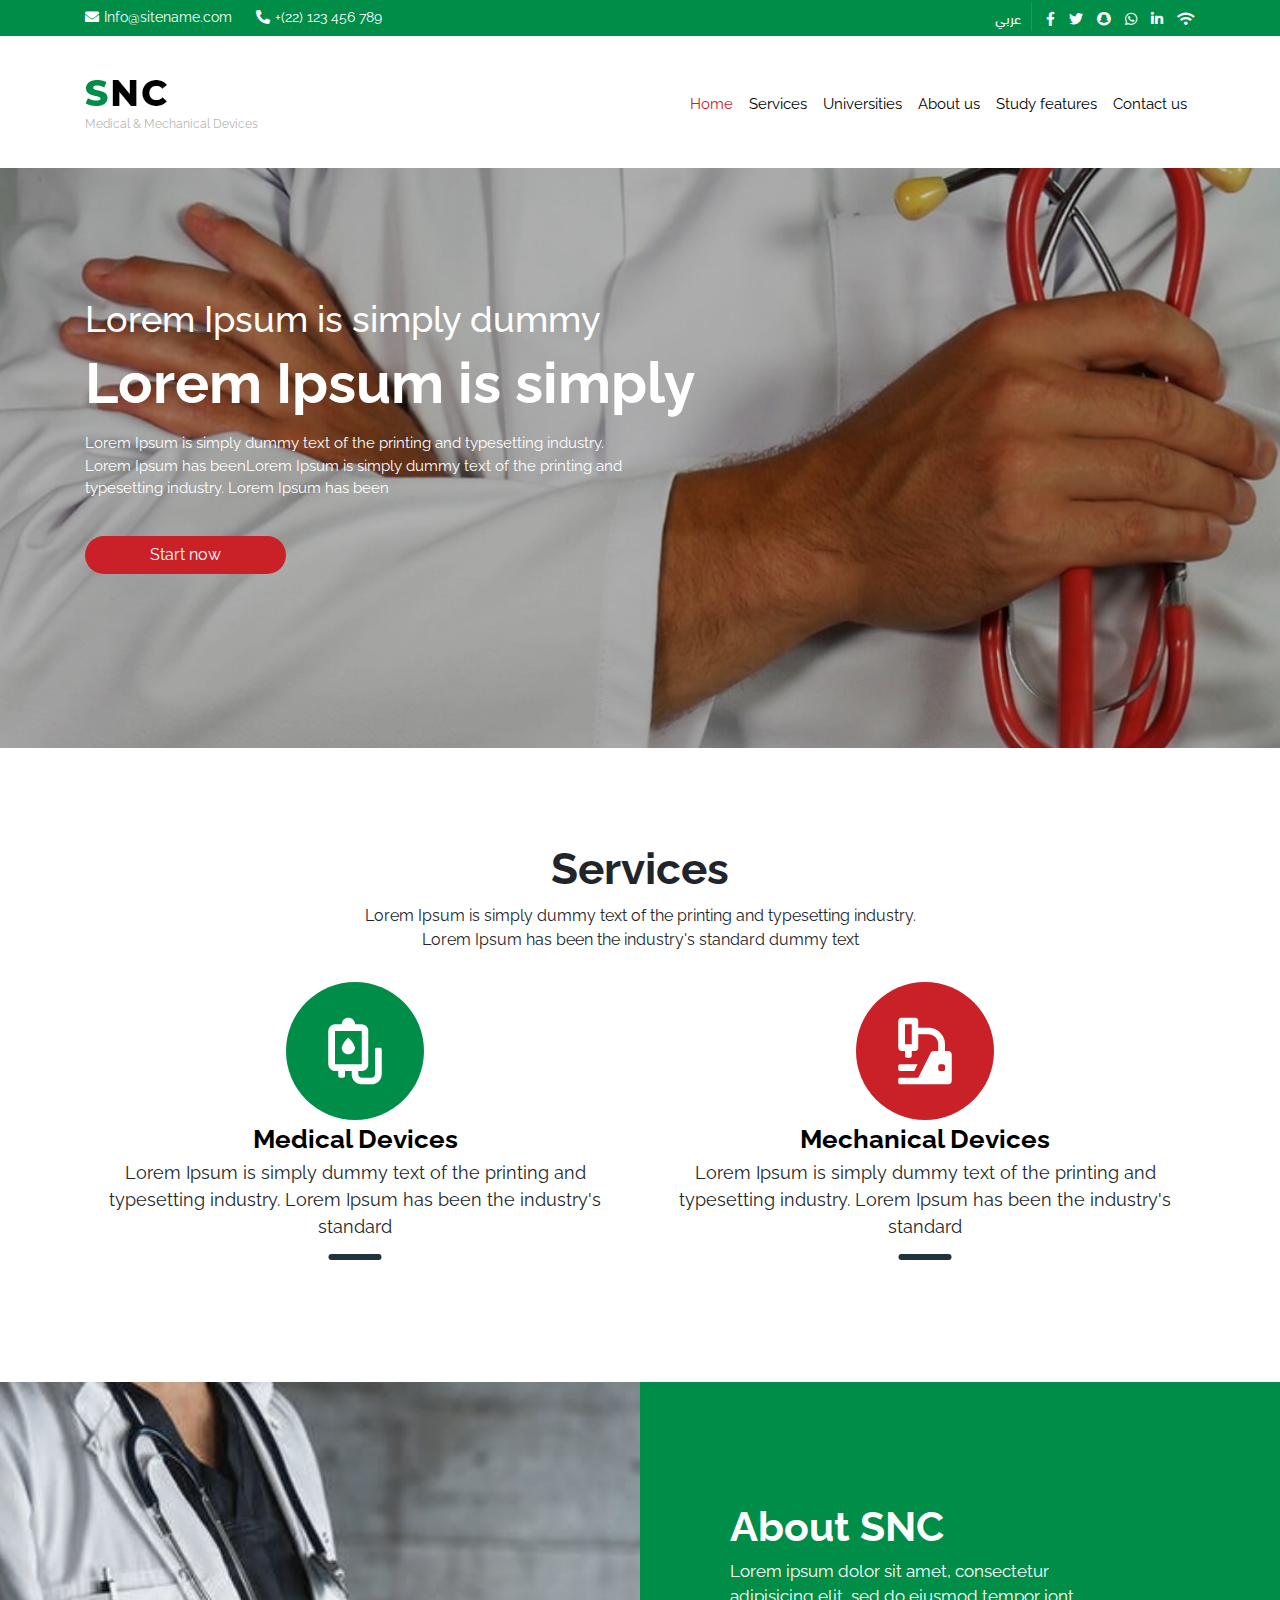
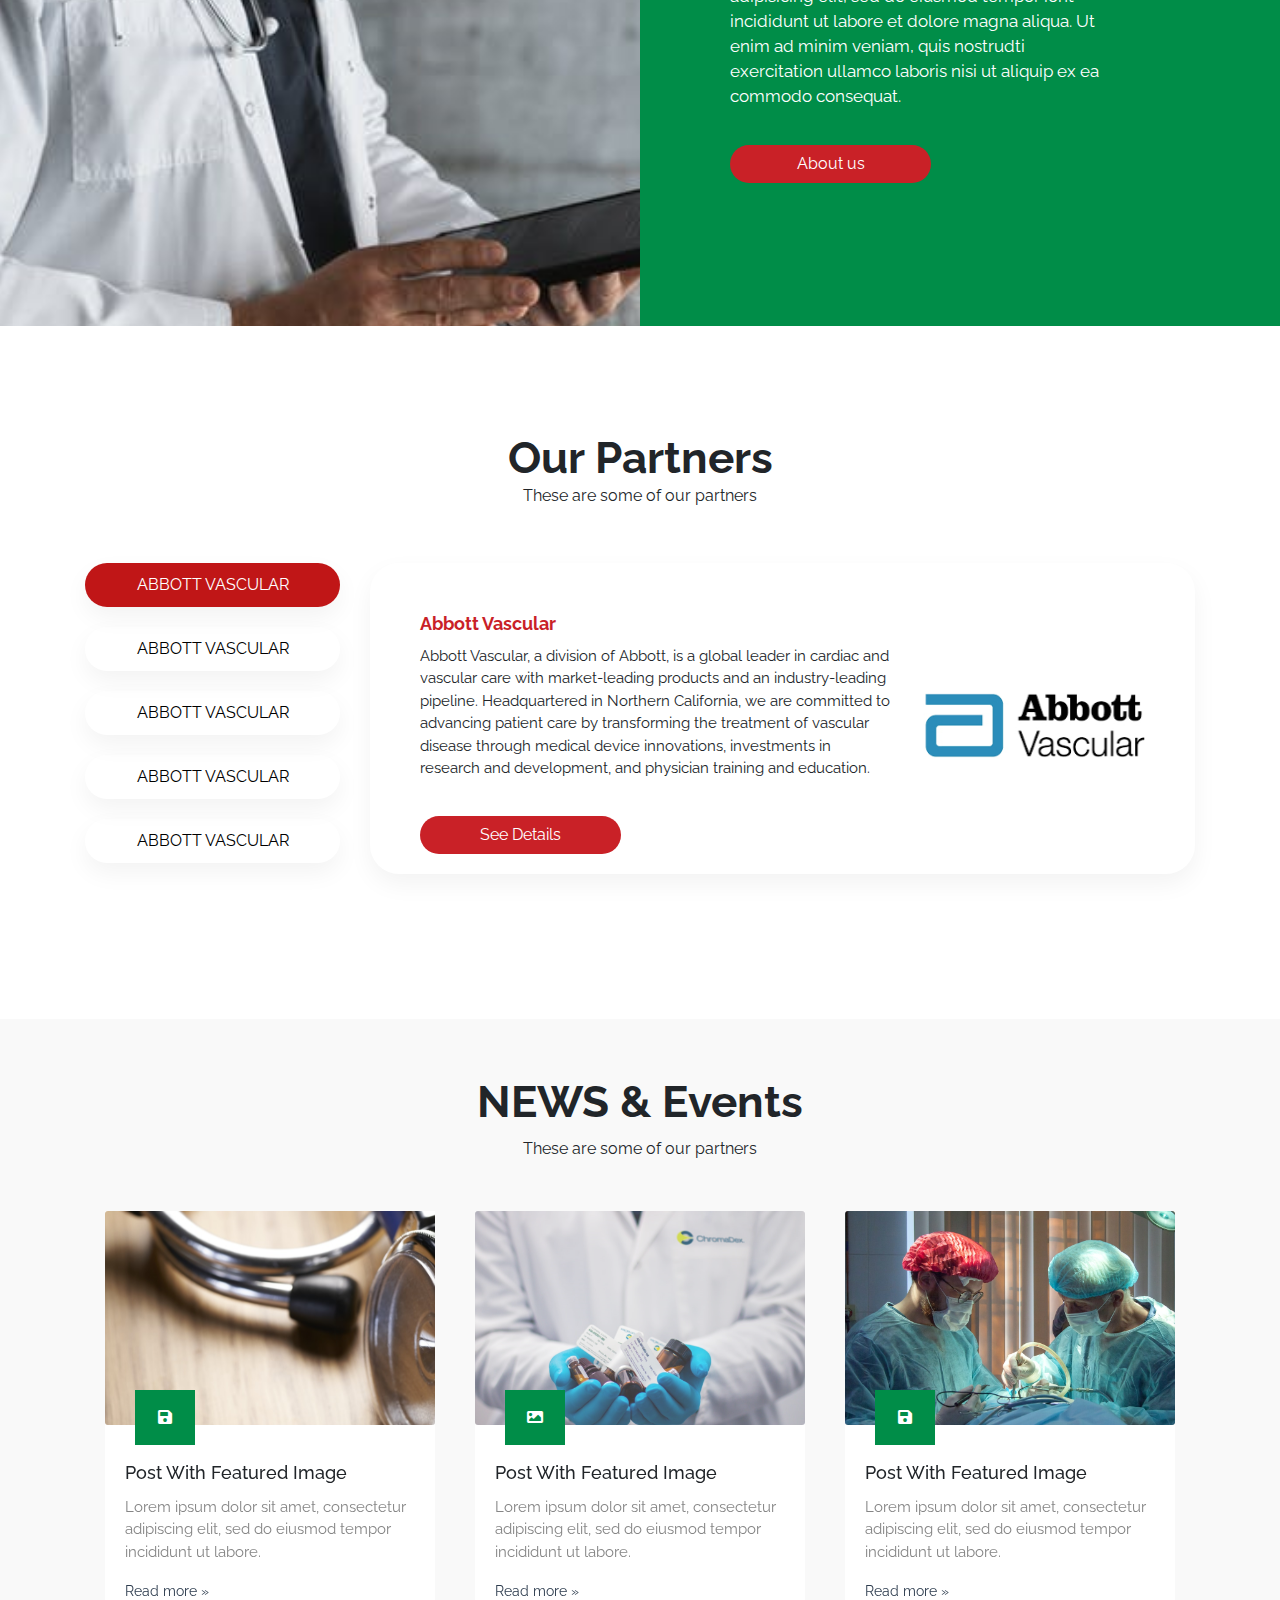
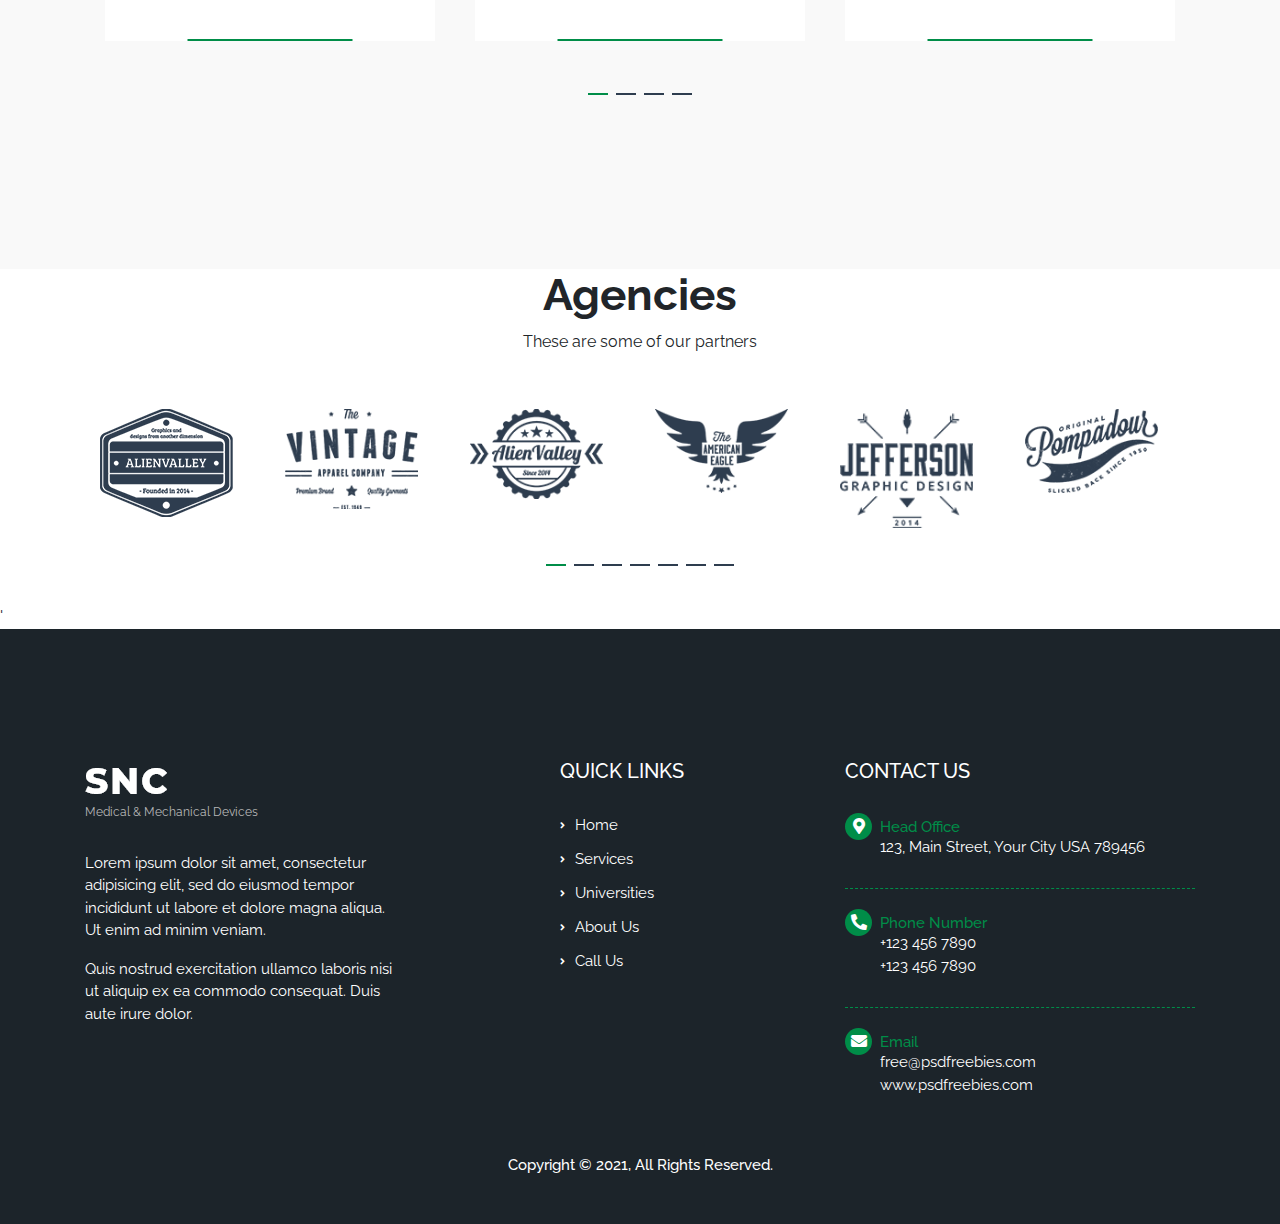
==== index.html @ 023d283c "first" ====
<!DOCTYPE html>
<html lang="en">

<head>
  <meta charset="UTF-8">
  <meta http-equiv="X-UA-Compatible" content="IE=edge">
  <meta name="viewport" content="width=device-width, initial-scale=1.0">
  <link rel="stylesheet" href="./assets/css/bootstrap-en.min.css">
  <link rel="stylesheet" href="./assets/css/all.min.css">
  <link rel="stylesheet" href="./assets/css/slick.css">
  <link rel="stylesheet" href="./assets/css/slick-theme.css">
  <link rel="stylesheet" href="./assets/css/style.css">
  <title>Document</title>
</head>

<body>

  <!-- top header -->
  <div class="top-header">
    <div class="container">
      <div class="row">
        <div class="col-sm-12 col-md-6 col-lg-6">
          <div class="header-contact">
            <span>
              <a href=""><i class="fas fa-envelope"></i><span>Info@sitename.com</span></a>
            </span>
            <span>
              <a href=""><i class="fas fa-phone-alt"></i><span>+(22) 123 456 789</span></a>
            </span>
          </div>
        </div>
        <div class="col-sm-12 col-md-6 col-lg-6">
          <div class="social">
            <span class="lang"><a href="">عربي</a></span>
            <a href=""><i class="fab fa-facebook-f"></i></a>
            <a href=""><i class="fab fa-twitter"></i></a>
            <a href=""><i class="fab fa-snapchat"></i></a>
            <a href=""><i class="fab fa-whatsapp"></i></a>
            <a href=""><i class="fab fa-linkedin-in"></i></a>
            <a href=""><i class="fas fa-wifi"></i></a>
          </div>
        </div>
      </div>
    </div>
  </div>


  <!-- navbar -->
  <nav class="navbar navbar-expand-lg navbar-light">
    <div class="container">
      <a class="navbar-brand" href="#">
        <img src="./assets/images/SNC.png" alt="">
        <p>Medical & Mechanical Devices</p>
      </a>
      <button class="navbar-toggler" type="button" data-toggle="collapse" data-target="#navbarSupportedContent"
        aria-controls="navbarSupportedContent" aria-expanded="false" aria-label="Toggle navigation">
        <span class="navbar-toggler-icon"></span>
      </button>

      <div class="collapse navbar-collapse" id="navbarSupportedContent">
        <ul class="navbar-nav">
          <li class="nav-item active">
            <a class="nav-link" href="#">Home <span class="sr-only">(current)</span></a>
          </li>
          <li class="nav-item">
            <a class="nav-link" href="#">Services</a>
          </li>
          <li class="nav-item">
            <a class="nav-link" href="#">Universities</a>
          </li>
          <li class="nav-item">
            <a class="nav-link" href="#">About us</a>
          </li>
          <li class="nav-item">
            <a class="nav-link" href="#"> Study features</a>
          </li>
          <li class="nav-item">
            <a class="nav-link" href="#">Contact us</a>
          </li>
        </ul>
      </div>
    </div>
  </nav>

  <!-- header -->
  <div class="header" style="background-image: url('./assets/images/header.png');">
    <div class="container">
      <div class="header-content">
        <h6>Lorem Ipsum is simply dummy </h6>
        <h5>Lorem Ipsum is simply</h5>
        <p>Lorem Ipsum is simply dummy text of the printing and typesetting industry. Lorem Ipsum has beenLorem Ipsum is
          simply dummy text of the printing and typesetting industry. Lorem Ipsum has been
        </p>
        <a href="" class="btn">Start now</a>
      </div>
    </div>
  </div>

  <!-- services -->
  <div class="services">
    <div class="container">
      <div class="section-header">
        <h5>Services</h5>
        <p>Lorem Ipsum is simply dummy text of the printing and typesetting industry. Lorem Ipsum has been the
          industry's standard dummy text</p>
      </div>
      <div class="row">
        <div class="col-sm-12 col-md-6 col-lg-6">
          <div class="card-serv">
            <div class="card-img">
              <img src="./assets/images/serv-1.png" alt="">
            </div>
            <a href="" class="card-title">Medical Devices</a>
            <p class="card-text">Lorem Ipsum is simply dummy text of the printing and typesetting industry. Lorem Ipsum
              has been the industry's standard</p>
          </div>
        </div>
        <div class="col-sm-12 col-md-6 col-lg-6">
          <div class="card-serv card-serv-2">
            <div class="card-img">
              <img src="./assets/images/serv-2.png" alt="">
            </div>
            <a href="" class="card-title">Mechanical Devices</a>
            <p class="card-text">Lorem Ipsum is simply dummy text of the printing and typesetting industry. Lorem Ipsum
              has been the industry's standard</p>
          </div>
        </div>
      </div>
    </div>
  </div>


  <div class="we-are">
    <div class="row">
      <div class="col-sm-12 col-md-6 col-lg-6">
        <div class="we-are-img" style="background-image: url('./assets/images/we-are.png');"></div>
      </div>
      <div class="col-sm-12 col-md-6 col-lg-6">
        <div class="we-are-content">
          <div class="content">
            <h5>About SNC</h5>
            <p>Lorem ipsum dolor sit amet, consectetur adipisicing elit, sed do eiusmod tempor iont incididunt ut labore
              et dolore magna aliqua. Ut enim ad minim veniam, quis nostrudti exercitation ullamco laboris nisi ut
              aliquip ex ea commodo consequat.
            </p>
            <a href="" class="btn">About us</a>
          </div>
        </div>
      </div>
    </div>
  </div>


  <div class="our-parnters">
    <div class="container">
      <div class="section-header">
        <h5>Our Partners</h5>
        <p>These are some of our partners</p>
      </div>
      <div class="our-parnters-navs">
        <div class="row">
          <div class="col-sm-12 col-md-3 col-lg-3">
            <div class="nav flex-column nav-pills" id="v-pills-tab" role="tablist" aria-orientation="vertical">
              <a class="nav-link active" id="v-pills-parnter-1-tab" data-toggle="pill" href="#v-pills-parnter-1"
                role="tab" aria-controls="v-pills-parnter-1" aria-selected="true">ABBOTT VASCULAR</a>
              <a class="nav-link" id="v-pills-parnter-2-tab" data-toggle="pill" href="#v-pills-parnter-2" role="tab"
                aria-controls="v-pills-parnter-2" aria-selected="false">ABBOTT VASCULAR</a>
              <a class="nav-link" id="v-pills-parnter-3-tab" data-toggle="pill" href="#v-pills-parnter-3" role="tab"
                aria-controls="v-pills-parnter-3" aria-selected="false">ABBOTT VASCULAR</a>
              <a class="nav-link" id="v-pills-parnter-4-tab" data-toggle="pill" href="#v-pills-parnter-4" role="tab"
                aria-controls="v-pills-parnter-4" aria-selected="false">ABBOTT VASCULAR</a>
              <a class="nav-link" id="v-pills-parnter-5-tab" data-toggle="pill" href="#v-pills-parnter-4" role="tab"
                aria-controls="v-pills-parnter-4" aria-selected="false">ABBOTT VASCULAR</a>
            </div>
          </div>
          <div class="col-sm-12 col-md-9 col-lg-9">
            <div class="tab-content" id="v-pills-tabContent">
              <div class="tab-pane fade show active" id="v-pills-parnter-1" role="tabpanel"
                aria-labelledby="v-pills-parnter-1-tab">
                <div class="parnters-body-info">
                  <div class="row">
                    <div class="col-sm-12 col-md-12 col-lg-8">
                      <h5>Abbott Vascular</h5>
                      <p>
                        Abbott Vascular, a division of Abbott, is a global leader in cardiac and vascular care with
                        market-leading products and an industry-leading pipeline. Headquartered in Northern California,
                        we
                        are committed to advancing patient care by transforming the treatment of vascular disease
                        through
                        medical device innovations, investments in research and development, and physician training and
                        education.
                      </p>
                      <a href="" class="btn">See Details</a>
                    </div>
                    <div class="col-sm-12 col-md-12 col-lg-4">
                      <img class="parnter-img" src="./assets/images/parnter.png" alt="">
                    </div>
                  </div>
                </div>
              </div>
              <div class="tab-pane fade" id="v-pills-parnter-2" role="tabpanel" aria-labelledby="v-pills-parnter-2-tab">
                <div class="parnters-body-info">
                  <div class="row">
                    <div class="col-sm-12 col-md-12 col-lg-8">
                      <h5>Abbott Vascular</h5>
                      <p>
                        Abbott Vascular, a division of Abbott, is a global leader in cardiac and vascular care with
                        market-leading products and an industry-leading pipeline. Headquartered in Northern California,
                        we
                        are committed to advancing patient care by transforming the treatment of vascular disease
                        through
                        medical device innovations, investments in research and development, and physician training and
                        education.
                      </p>
                      <a href="" class="btn">See Details</a>
                    </div>
                    <div class="col-sm-12 col-md-12 col-lg-4">
                      <img class="parnter-img" src="./assets/images/parnter.png" alt="">
                    </div>
                  </div>
                </div>
              </div>
              <div class="tab-pane fade" id="v-pills-parnter-3" role="tabpanel" aria-labelledby="v-pills-parnter-3-tab">
                <div class="parnters-body-info">
                  <div class="row">
                    <div class="col-sm-12 col-md-12 col-lg-8">
                      <h5>Abbott Vascular</h5>
                      <p>
                        Abbott Vascular, a division of Abbott, is a global leader in cardiac and vascular care with
                        market-leading products and an industry-leading pipeline. Headquartered in Northern California,
                        we
                        are committed to advancing patient care by transforming the treatment of vascular disease
                        through
                        medical device innovations, investments in research and development, and physician training and
                        education.
                      </p>
                      <a href="" class="btn">See Details</a>
                    </div>
                    <div class="col-sm-12 col-md-12 col-lg-4">
                      <img class="parnter-img" src="./assets/images/parnter.png" alt="">
                    </div>
                  </div>
                </div>
              </div>
              <div class="tab-pane fade" id="v-pills-parnter-4" role="tabpanel" aria-labelledby="v-pills-parnter-4-tab">
                parnter-4
              </div>
              <div class="tab-pane fade" id="v-pills-parnter-5" role="tabpanel" aria-labelledby="v-pills-parnter-4-tab">
                parnter-5
              </div>
            </div>
          </div>
        </div>
      </div>
    </div>
  </div>

  <div class="news-events">
    <div class="container">
      <div class="section-header">
        <h5>NEWS & Events</h5>
        <p>These are some of our partners</p>
      </div>
      <div class="news-slider">
        <div class="slider-item">
          <div class="card">
            <div class="card-img" style="background-image: url('./assets/images/news.png');">
              <div class="option">
                <a href=""><i class="fas fa-search"></i></a>
                <a href=""><i class="fas fa-link"></i></a>
              </div>
              <div class="type">
                <i class="fas fa-save"></i>
              </div>
            </div>
            <div class="card-body">
              <h5 class="card-title">Post With Featured Image</h5>
              <p class="card-text">Lorem ipsum dolor sit amet, consectetur adipiscing elit, sed do eiusmod tempor
                incididunt ut labore.</p>
              <a href="" class="card-link">Read more »</a>
            </div>
          </div>
        </div>
        <div class="slider-item">
          <div class="card">
            <div class="card-img" style="background-image: url('./assets/images/news-2.png');">
              <div class="option">
                <a href=""><i class="fas fa-search"></i></a>
                <a href=""><i class="fas fa-link"></i></a>
              </div>
              <div class="type">
                <i class="fas fa-image"></i>
              </div>
            </div>
            <div class="card-body">
              <h5 class="card-title">Post With Featured Image</h5>
              <p class="card-text">Lorem ipsum dolor sit amet, consectetur adipiscing elit, sed do eiusmod tempor
                incididunt ut labore.</p>
              <a href="" class="card-link">Read more »</a>
            </div>
          </div>
        </div>
        <div class="slider-item">
          <div class="card">
            <div class="card-img" style="background-image: url('./assets/images/news-3.png');">
              <div class="option">
                <a href=""><i class="fas fa-search"></i></a>
                <a href=""><i class="fas fa-link"></i></a>
              </div>
              <div class="type">
                <i class="fas fa-save"></i>
              </div>
            </div>
            <div class="card-body">
              <h5 class="card-title">Post With Featured Image</h5>
              <p class="card-text">Lorem ipsum dolor sit amet, consectetur adipiscing elit, sed do eiusmod tempor
                incididunt ut labore.</p>
              <a href="" class="card-link">Read more »</a>
            </div>
          </div>
        </div>
        <div class="slider-item">
          <div class="card">
            <div class="card-img" style="background-image: url('./assets/images/news.png');">
              <div class="option">
                <a href=""><i class="fas fa-search"></i></a>
                <a href=""><i class="fas fa-link"></i></a>
              </div>
              <div class="type">
                <i class="fas fa-save"></i>
              </div>
            </div>
            <div class="card-body">
              <h5 class="card-title">Post With Featured Image</h5>
              <p class="card-text">Lorem ipsum dolor sit amet, consectetur adipiscing elit, sed do eiusmod tempor
                incididunt ut labore.</p>
              <a href="" class="card-link">Read more »</a>
            </div>
          </div>
        </div>
      </div>
    </div>
  </div>

  <div class="companies">
    <div class="container">
      <div class="section-header">
        <h5>Agencies</h5>
        <p>These are some of our partners</p>
      </div>
      <div class="companies-slider">
        <div class="slider-item">
          <div class="card">
            <img src="./assets/images/c-1.png" alt="">
          </div>
        </div>
        <div class="slider-item">
          <div class="card">
            <img src="./assets/images/c-2.png" alt="">
          </div>
        </div>
        <div class="slider-item">
          <div class="card">
            <img src="./assets/images/c-3.png" alt="">
          </div>
        </div>
        <div class="slider-item">
          <div class="card">
            <img src="./assets/images/c-4.png" alt="">
          </div>
        </div>
        <div class="slider-item">
          <div class="card">
            <img src="./assets/images/c-5.png" alt="">
          </div>
        </div>
        <div class="slider-item">
          <div class="card">
            <img src="./assets/images/c-6.png" alt="">
          </div>
        </div>
        <div class="slider-item">
          <div class="card">
            <img src="./assets/images/c-1.png" alt="">
          </div>
        </div>
      </div>
    </div>
  </div>'


  <footer>
    <div class="container">
      <div class="row">
        <div class="col-sm-12 col-md-6 col-lg-5">
          <div class="footer-logo">
            <img src="./assets/images/footer-logo.png" alt="">
            <p class="slag">Medical & Mechanical Devices</p>
            <p>Lorem ipsum dolor sit amet, consectetur adipisicing elit, sed do eiusmod tempor incididunt ut labore et
              dolore magna aliqua. Ut enim ad minim veniam.
            </p>
            <p>
              Quis nostrud exercitation ullamco laboris nisi ut aliquip ex ea commodo consequat. Duis aute irure dolor.
            </p>
          </div>
        </div>
        <div class="col-sm-12 col-md-6 col-lg-3">
          <div class="links">
            <h5>QUICK LINKS</h5>
            <ul class="list-unstyled">
              <li><a href="">home</a></li>
              <li><a href="">services</a></li>
              <li><a href="">Universities</a></li>
              <li><a href="">About us</a></li>
              <li><a href="">call us</a></li>
            </ul>
          </div>
        </div>
        <div class="col-sm-12 col-md-6 col-lg-4">
          <div class="footer-contact">
            <h5>CONTACT US</h5>
            <div class="card">
              <div class="card-icon">
                <i class="fas fa-map-marker-alt"></i>
              </div>
              <div class="card-body">
                <h5 class="card-title">Head Office</h5>
                <p class="card-text">123, Main Street, Your City
                  USA 789456
                </p>
              </div>
            </div>
            <div class="card card-phone">
              <div class="card-icon">
                <i class="fas fa-phone-alt"></i>
              </div>
              <div class="card-body">
                <h5 class="card-title">Phone Number</h5>
                <p class="card-text">+123 456 7890</p>
                <p class="card-text">+123 456 7890</p>
              </div>
            </div>
            <div class="card">
              <div class="card-icon">
                <i class="fas fa-envelope"></i>
              </div>
              <div class="card-body">
                <h5 class="card-title">Email</h5>
                <p class="card-text">free@psdfreebies.com </p>
                <p class="card-text">www.psdfreebies.com </p>
              </div>
            </div>
          </div>
        </div>
      </div>
      <div class="copy">
        <h5>Copyright © 2021, All Rights Reserved.
        </h5>
      </div>
    </div>
  </footer>

  <script src="./assets/js/jquery-3.3.1.min.js"></script>
  <script src="./assets/js/popper.min.js"></script>
  <script src="./assets/js/bootstrap.min.js"></script>
  <script src="./assets/js/slick.min.js"></script>
  <script src="./assets/js/main.js"></script>
</body>

</html>
---- assets/css/style.css ----
@charset "UTF-8";
@import url("https://fonts.googleapis.com/css2?family=Cairo&display=swap");
@import url("https://fonts.googleapis.com/css2?family=Raleway:wght@400;800&display=swap");
input:focus,
select:focus,
textarea:focus {
  outline: 0 !important;
}

@font-face {
  font-family: Neo_Sans;
  src: url("../fonts/Neo Sans Arabic Regular.ttf");
}
@font-face {
  font-family: Arabicfont;
  src: url("../fonts/DINNextLTArabic-Regular.ttf");
}
body {
  font-family: "Raleway", sans-serif;
}

.clear {
  clear: both;
}

img {
  max-width: 100%;
  width: 100%;
}

.slider-item:focus {
  outline: 0 !important;
}

.btn:focus {
  outline: 0;
  box-shadow: none !important;
}

.pagination-parent {
  position: relative;
  margin-top: 50px;
}

.pagination {
  overflow: auto;
  margin-top: 90px;
  margin-bottom: 90px;
}
.pagination .page-item .page-link {
  border: 0;
  background-color: transparent;
  color: #000;
  font-size: 14px;
  margin: 5px;
  border: 1px solid #c4c1c1;
}
.pagination .page-item .active {
  background-color: #008d48;
  color: #fff;
}

.top-header {
  background-color: #008d48;
  padding: 5px;
}
.top-header .lang {
  text-align: left;
  text-decoration: underline;
}
.top-header .lang a {
  color: #fff;
  outline: 0 !important;
}
.top-header .header-contact span {
  color: #fff;
  margin-right: 10px;
}
.top-header .header-contact span a {
  color: #fff;
  text-decoration: none;
  font-size: 14px;
}
.top-header .header-contact span a i {
  margin-right: 5px;
}
.top-header .social {
  text-align: right;
}
.top-header .social .lang {
  font-family: Arabicfont;
  height: 5px !important;
  padding-right: 10px;
  border-right: 1px solid #209b5f;
}
.top-header .social .lang a {
  font-size: 14px;
}
.top-header .social a {
  display: inline-block;
  margin-left: 10px;
}
.top-header .social a i {
  color: #fff;
  font-size: 14px;
}

.navbar {
  background-color: #fff;
  padding-top: 25px;
  padding-bottom: 30px;
}
.navbar .navbar-brand {
  color: #fff;
  font-size: 32px;
  font-weight: 800;
}
.navbar .navbar-brand:hover {
  color: #fff;
}
.navbar .navbar-brand:focus {
  color: #fff;
}
.navbar .navbar-brand img {
  width: auto;
  max-height: 44px;
}
.navbar .navbar-brand p {
  color: #b7b7b7;
  font-size: 12px;
  font-weight: normal;
  margin: 0;
}
.navbar .navbar-nav {
  margin-left: auto;
  margin-top: 10px;
}
.navbar .navbar-nav .nav-item .nav-link {
  color: #000;
  transition: all 0.5s ease;
  font-size: 15px;
}
.navbar .navbar-nav .nav-item .nav-link:hover {
  color: #c92127;
}
.navbar .navbar-nav .active .nav-link {
  color: #c92127;
}

.header {
  height: 580px;
  position: relative;
}
.header::before {
  position: absolute;
  content: "";
  width: 100%;
  height: 100%;
  left: 0;
  right: 0;
  top: 0;
  bottom: 0;
  background-color: rgba(0, 0, 0, 0.2);
  z-index: 2;
}
.header .header-content {
  padding-top: 130px;
  position: relative;
  z-index: 4;
}
.header .header-content h6,
.header .header-content h5,
.header .header-content p,
.header .header-content a {
  color: #fff;
}
.header .header-content h6 {
  font-size: 36px;
}
.header .header-content h5 {
  font-size: 57px;
  font-weight: 700;
}
.header .header-content p {
  width: 50%;
  margin-top: 15px;
  font-size: 15px;
}
.header .header-content .btn {
  background-color: #c92127;
  width: 201px;
  border-radius: 26px;
  margin-top: 20px;
}
.header .header-content .btn:hover {
  background-color: #fff;
  color: #008d48;
}

.section-header {
  text-align: center;
}
.section-header h5 {
  font-size: 44px;
  font-weight: bold;
}
.section-header p {
  margin-top: 15px;
  font-size: 16px;
  width: 50%;
  margin: auto;
}

.services {
  margin-top: 95px;
}
.services .section-header {
  margin-bottom: 30px;
}
.services .card-serv {
  text-align: center;
  border: 0;
  margin-bottom: 20px;
  height: 300px;
}
.services .card-serv .card-img {
  width: 138px;
  height: 138px;
  line-height: 138px;
  text-align: center;
  background-color: #008d48;
  margin: auto;
  border-radius: 50%;
  transition: all 0.5s ease;
}
.services .card-serv .card-img img {
  width: auto;
  height: auto;
}
.services .card-serv .card-title {
  margin-top: 10px;
  margin-bottom: 10px;
  font-size: 26px;
  font-weight: bold;
  color: #000;
  text-decoration: none;
}
.services .card-serv .card-text {
  font-size: 18px;
  position: relative;
  padding-bottom: 20px;
}
.services .card-serv .card-text::after {
  content: "";
  position: absolute;
  width: 53px;
  height: 6px;
  background-color: #20323e;
  bottom: 0;
  left: 50%;
  transform: translate(-50%, 0);
  border-radius: 23px;
  transition: all 0.5s ease;
}
.services .card-serv:hover .card-img {
  background-color: #20323e;
}
.services .card-serv:hover .card-text::after {
  background-color: #007b76;
}
.services .card-serv-2 .card-img {
  background-color: #c92127;
}

.we-are {
  margin-top: 80px;
}
.we-are .row {
  margin: 0;
}
.we-are .row .col-lg-6 {
  padding: 0;
}
.we-are .we-are-img {
  height: 544px;
}
.we-are .we-are-content {
  background-color: #008d48;
  height: 544px;
  padding-top: 120px;
  padding-left: 90px;
}
.we-are .we-are-content .content {
  width: 70%;
}
.we-are .we-are-content h5 {
  color: #fff;
  font-weight: bold;
  font-size: 41px;
}
.we-are .we-are-content p {
  font-size: 17px;
  color: #fff;
  line-height: 25px;
}
.we-are .we-are-content .btn {
  background-color: #c92127;
  width: 201px;
  border-radius: 26px;
  margin-top: 20px;
  color: #fff;
}
.we-are .we-are-content .btn:hover {
  background-color: #fff;
  color: #20323e;
}

.our-parnters {
  margin-top: 106px;
}
.our-parnters .section-header {
  text-align: center;
  margin-bottom: 55px;
}
.our-parnters .section-header h5 {
  margin: 0;
}
.our-parnters .our-parnters-navs .nav .nav-link {
  border-radius: 26px;
  text-align: center;
  box-shadow: 0 10px 25px rgba(0, 0, 0, 0.05);
  padding: 10px;
  margin-bottom: 20px;
  font-size: 16px;
  color: #000;
}
.our-parnters .our-parnters-navs .nav .active {
  background-color: #c01617;
  color: #fff;
}
.our-parnters .parnters-body-info {
  border-radius: 29px;
  box-shadow: 0 10px 25px rgba(0, 0, 0, 0.05);
  padding: 50px;
  padding-bottom: 20px;
}
.our-parnters .parnters-body-info h5 {
  font-size: 18px;
  color: #c92127;
  font-weight: bold;
}
.our-parnters .parnters-body-info p {
  font-size: 15px;
  margin-top: 10px;
}
.our-parnters .parnters-body-info .btn {
  background-color: #c92127;
  width: 201px;
  border-radius: 26px;
  margin-top: 20px;
  color: #fff;
}
.our-parnters .parnters-body-info .btn:hover {
  background-color: #008d48;
  color: #fff;
}
.our-parnters .parnters-body-info .parnter-img {
  width: 225px;
  height: 225px;
}

.news-events {
  background-color: #f9f9f9;
  margin-top: 136px;
  padding-top: 57px;
  padding-bottom: 135px;
}
.news-events .section-header {
  margin-bottom: 30px;
}
.news-events .news-slider .slider-item {
  margin: 20px;
}
.news-events .news-slider .slick-dots {
  display: flex;
  justify-content: center;
  margin: 0;
  padding: 1rem 0;
  list-style-type: none;
}
.news-events .news-slider .slick-dots li {
  margin: 0 0.25rem;
}
.news-events .news-slider .slick-dots button {
  display: block;
  width: 20px;
  height: 2px;
  padding: 0;
  border: none;
  background-color: #2e3d4f;
  text-indent: -9999px;
}
.news-events .news-slider .slick-dots li.slick-active button {
  background-color: #008d48;
}

.news-events .card {
  height: 430px;
  border-radius: 0;
  border: 0;
  overflow: hidden;
  margin-bottom: 43px;
}
.news-events .card .card-img {
  height: 214px;
  position: relative;
}
.news-events .card .card-img .option {
  position: absolute;
  top: -30px;
  left: 50%;
  transform: translate(-50%, -50%);
  transition: all 0.5s ease;
}
.news-events .card .card-img .option a {
  display: inline-block;
  width: 50px;
  height: 50px;
  line-height: 50px;
  text-align: center;
  border-radius: 50%;
  background-color: #008d48;
}
.news-events .card .card-img .option a i {
  color: #fff;
}
.news-events .card .card-img .option a:hover {
  background-color: #fff !important;
}
.news-events .card .card-img .option a:hover i {
  color: #008d48;
}
.news-events .card .card-img .option a:first-child {
  background-color: #c01617;
}
.news-events .card .card-img .type {
  text-align: center;
  width: 60px;
  height: 55px;
  line-height: 55px;
  position: absolute;
  background-color: #008d48;
  bottom: -20px;
  left: 30px;
  transition: all 0.5s ease;
}
.news-events .card .card-img .type i {
  color: #fff;
}
.news-events .card .card-body {
  padding-top: 37px;
}
.news-events .card .card-body .card-title {
  font-size: 18px;
}
.news-events .card .card-body .card-text {
  font-size: 15px;
  color: #868686;
  overflow: hidden;
  display: -webkit-box;
  text-overflow: ellipsis;
  -webkit-line-clamp: 3;
  -webkit-box-orient: vertical;
}
.news-events .card .card-body .card-link {
  color: #2e3d4f;
  font-size: 14px;
  transition: all 0.5s ease;
}
.news-events .card::after {
  width: 50%;
  content: "";
  position: absolute;
  left: 50%;
  transform: translate(-50%, 0);
  background-color: #008d48;
  height: 2px;
  bottom: 0;
  transition: all 0.5s ease;
}
.news-events .card:hover .option {
  top: 50%;
}
.news-events .card:hover::after {
  width: 100%;
}
.news-events .card:hover .card-img .type {
  background-color: #c01617;
}
.news-events .card:hover .card-title {
  color: #008d48;
}
.news-events .card:hover .card-link {
  color: #008d48;
}

.companies .companies-slider {
  margin-top: 40px;
}
.companies .companies-slider .slider-item {
  margin: 15px;
}
.companies .companies-slider .card {
  margin-bottom: 43px;
  width: 133px;
  height: 108px;
  border: 0;
}
.companies .companies-slider .card img {
  width: auto;
  height: auto;
}
.companies .companies-slider .slick-dots {
  display: flex;
  justify-content: center;
  margin: 0;
  padding: 1rem 0;
  list-style-type: none;
}
.companies .companies-slider .slick-dots li {
  margin: 0 0.25rem;
}
.companies .companies-slider .slick-dots button {
  display: block;
  width: 20px;
  height: 2px;
  padding: 0;
  border: none;
  background-color: #2e3d4f;
  text-indent: -9999px;
}
.companies .companies-slider .slick-dots li.slick-active button {
  background-color: #008d48;
}

.service-page {
  margin-bottom: 90px;
}

.news-event-page .news-events {
  background-color: #fff !important;
  padding-top: 10px;
}

.services-details {
  margin-top: 83px;
}
.services-details h5 {
  font-size: 24px;
}
.services-details .authur {
  font-size: 14px;
  color: #435179;
  margin-bottom: 30px;
}
.services-details p {
  font-size: 14px;
  line-height: 28px;
  color: #494949;
}

.news-event-details {
  margin-top: 83px;
}
.news-event-details h5 {
  font-size: 24px;
}
.news-event-details .authur {
  font-size: 14px;
  color: #435179;
  margin-bottom: 30px;
}
.news-event-details p {
  font-size: 14px;
  line-height: 28px;
  color: #494949;
}
.news-event-details .un-img {
  margin-bottom: 30px;
}
.news-event-details .un-img img {
  max-height: 450px;
}

.share {
  margin-top: 75px;
  margin-bottom: 90px;
}
.share .share-header {
  font-size: 13px;
}
.share a {
  width: 58px;
  height: 22px;
  border: 1px solid #e5e5e5;
  border-radius: 2px;
  display: inline-block;
  text-align: center;
  margin-left: 5px;
  line-height: 22px;
  text-decoration: none;
  margin-bottom: 10px;
}
.share i {
  font-size: 12px;
}
.share .fa-facebook-f {
  color: #408de4;
}
.share .fa-twitter {
  color: #63bbdf;
}
.share .fa-pinterest-p {
  color: #c01617;
}
.share span {
  font-size: 10px;
}

footer {
  background-color: #1c242a;
  padding-top: 130px;
  padding-bottom: 50px;
}
footer .footer-logo img {
  width: auto;
  max-height: 44px;
}
footer .footer-logo .slag {
  color: #b7b7b7;
  font-size: 12px;
  font-weight: normal;
  margin: 0;
  margin-bottom: 31px;
}
footer .footer-logo h5,
footer .footer-logo p {
  color: #fff;
}
footer .footer-logo p {
  width: 70%;
}
footer .footer-logo h5 {
  font-size: 32px;
  font-weight: 800;
}
footer .footer-logo p {
  font-size: 15px;
}
footer .links h5 {
  color: #fff;
  margin-bottom: 30px;
}
footer .links li {
  margin-bottom: 10px;
  position: relative;
  padding-left: 15px;
}
footer .links li::before {
  content: "";
  color: #fff;
  position: absolute;
  left: 0;
  top: 5px;
}
footer .links li a {
  color: #fff;
  font-size: 15px;
  text-transform: capitalize;
}
footer .footer-contact h5 {
  color: #fff;
  margin-bottom: 30px;
}
footer .footer-contact .card {
  position: relative;
  background-color: transparent;
  border-radius: 0;
  border: 0;
  border-bottom: 1px dashed #008d48;
  padding-bottom: 30px;
  margin-top: 20px;
}
footer .footer-contact .card .card-icon {
  position: absolute;
  left: 0;
  top: 0;
  width: 27px;
  height: 27px;
  border-radius: 50%;
  text-align: center;
  line-height: 27px;
  background-color: #008d48;
}
footer .footer-contact .card .card-icon i {
  color: #fff;
}
footer .footer-contact .card .card-body {
  padding: 0;
  padding-left: 35px;
  padding-top: 5px;
}
footer .footer-contact .card .card-body .card-title {
  color: #008d48;
  font-size: 15px;
  margin: 0;
}
footer .footer-contact .card .card-body .card-text {
  color: #fff;
  font-size: 15px;
  margin: 0;
}
footer .footer-contact .card:last-child {
  border-bottom: 0;
}
footer .copy {
  text-align: center;
  margin-top: 30px;
}
footer .copy h5 {
  margin: 0;
  color: #fff;
  font-size: 15px;
}

.path {
  height: 245px;
  text-align: center;
  padding-top: 90px;
  position: relative;
}
.path::before {
  position: absolute;
  content: "";
  width: 100%;
  height: 100%;
  left: 0;
  right: 0;
  top: 0;
  bottom: 0;
  background-color: rgba(0, 0, 0, 0.2);
  z-index: 2;
}
.path h5 {
  color: #fff;
  font-size: 24px;
  position: relative;
  z-index: 4;
}
.path .links {
  position: relative;
  z-index: 4;
}
.path .links a {
  color: #fff;
  font-size: 14px;
}
.path .links a::after {
  content: "/";
  margin-left: 3px;
}
.path .links a:last-child::after {
  content: "" !important;
}

@media (max-width: 800px) {
  .we-are .we-are-content {
    padding-left: 30px;
  }
  .we-are .we-are-content .content {
    width: 100% !important;
  }

  footer .footer-contact {
    margin-top: 40px;
  }

  .navbar-light .navbar-toggler {
    background-color: #fff;
  }
  .navbar-light .navbar-toggler:focus {
    outline: 0 !important;
  }

  .navbar .navbar-nav {
    text-align: center;
    margin-top: 20px;
  }
  .navbar .navbar-nav .active {
    background-color: #008d48;
    border-radius: 5px;
  }
  .navbar .navbar-nav .active .nav-link {
    color: #fff;
  }
}
@media (max-width: 524px) {
  .top-header .header-contact {
    text-align: center;
  }

  .header {
    height: auto;
    padding-bottom: 50px;
  }
  .header .header-content p {
    width: 100%;
  }

  footer .links {
    margin-top: 40px;
  }

  .top-header .lang,
.top-header .social {
    text-align: center;
  }
  .top-header .social {
    margin-top: 10px;
  }

  .section-header p {
    width: 100%;
  }
}
@media (max-width: 376px) {
  .header {
    height: auto;
    padding-bottom: 50px;
  }
  .header .header-content p {
    width: 100%;
  }
  .header .header-content h6 {
    font-size: 30px;
  }
  .header .header-content h5 {
    font-size: 40px;
  }

  .we-are-content {
    height: auto !important;
    padding-bottom: 50px;
  }
}
.header, .we-are .we-are-img, .news-events .card .card-img, .path {
  background-size: cover;
  background-position: center;
}

footer .links li::before {
  font-family: "Font Awesome 5 Free";
  font-weight: 900;
  font-size: 10px;
}

.select2-container {
  height: 50px;
  width: 100% !important;
}

.select2-container--default .select2-selection--single {
  height: 50px;
  border: 1px solid #ced4da;
}
.select2-container--default .select2-selection--single:focus {
  outline: 0;
}

.select2-container--default .select2-selection--single .select2-selection__arrow {
  line-height: 50px;
  height: 50px;
}

.select2-container--default .select2-selection--single .select2-selection__rendered {
  line-height: 50px;
}

/*# sourceMappingURL=style.css.map */
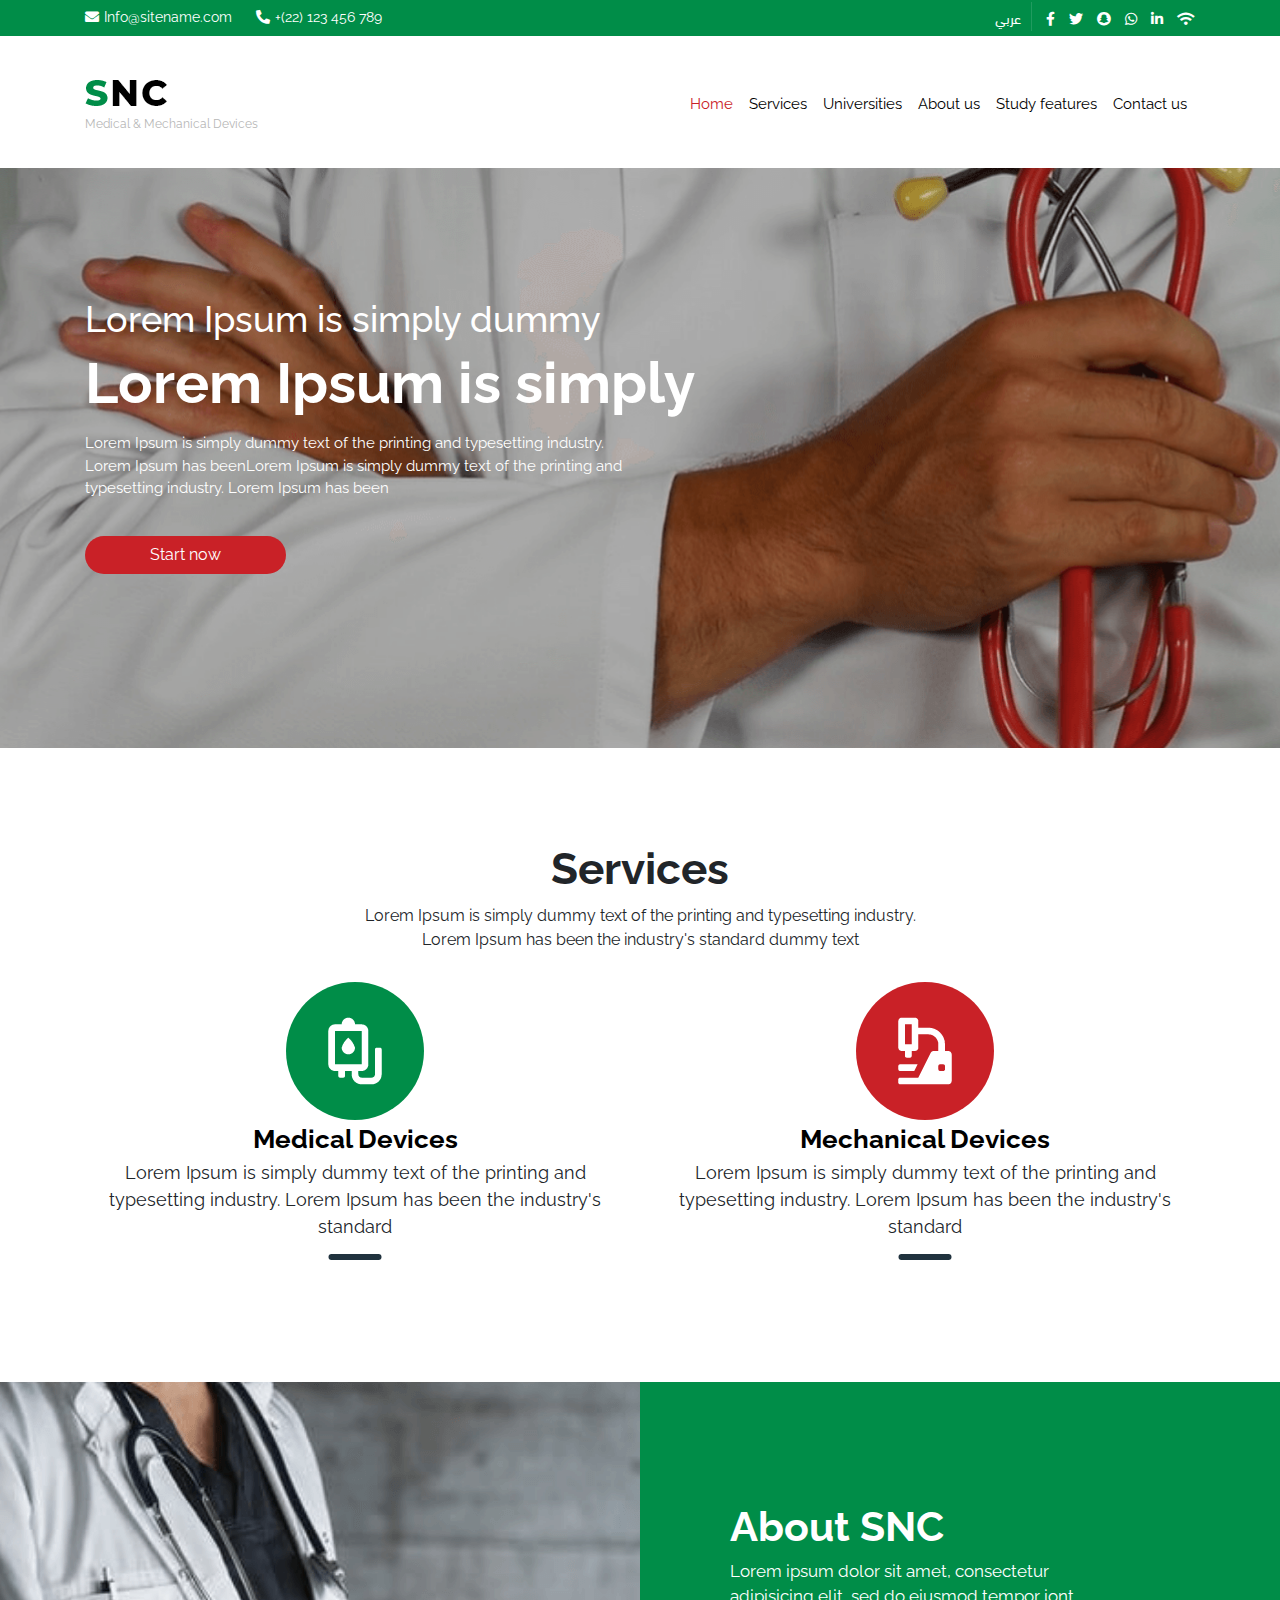
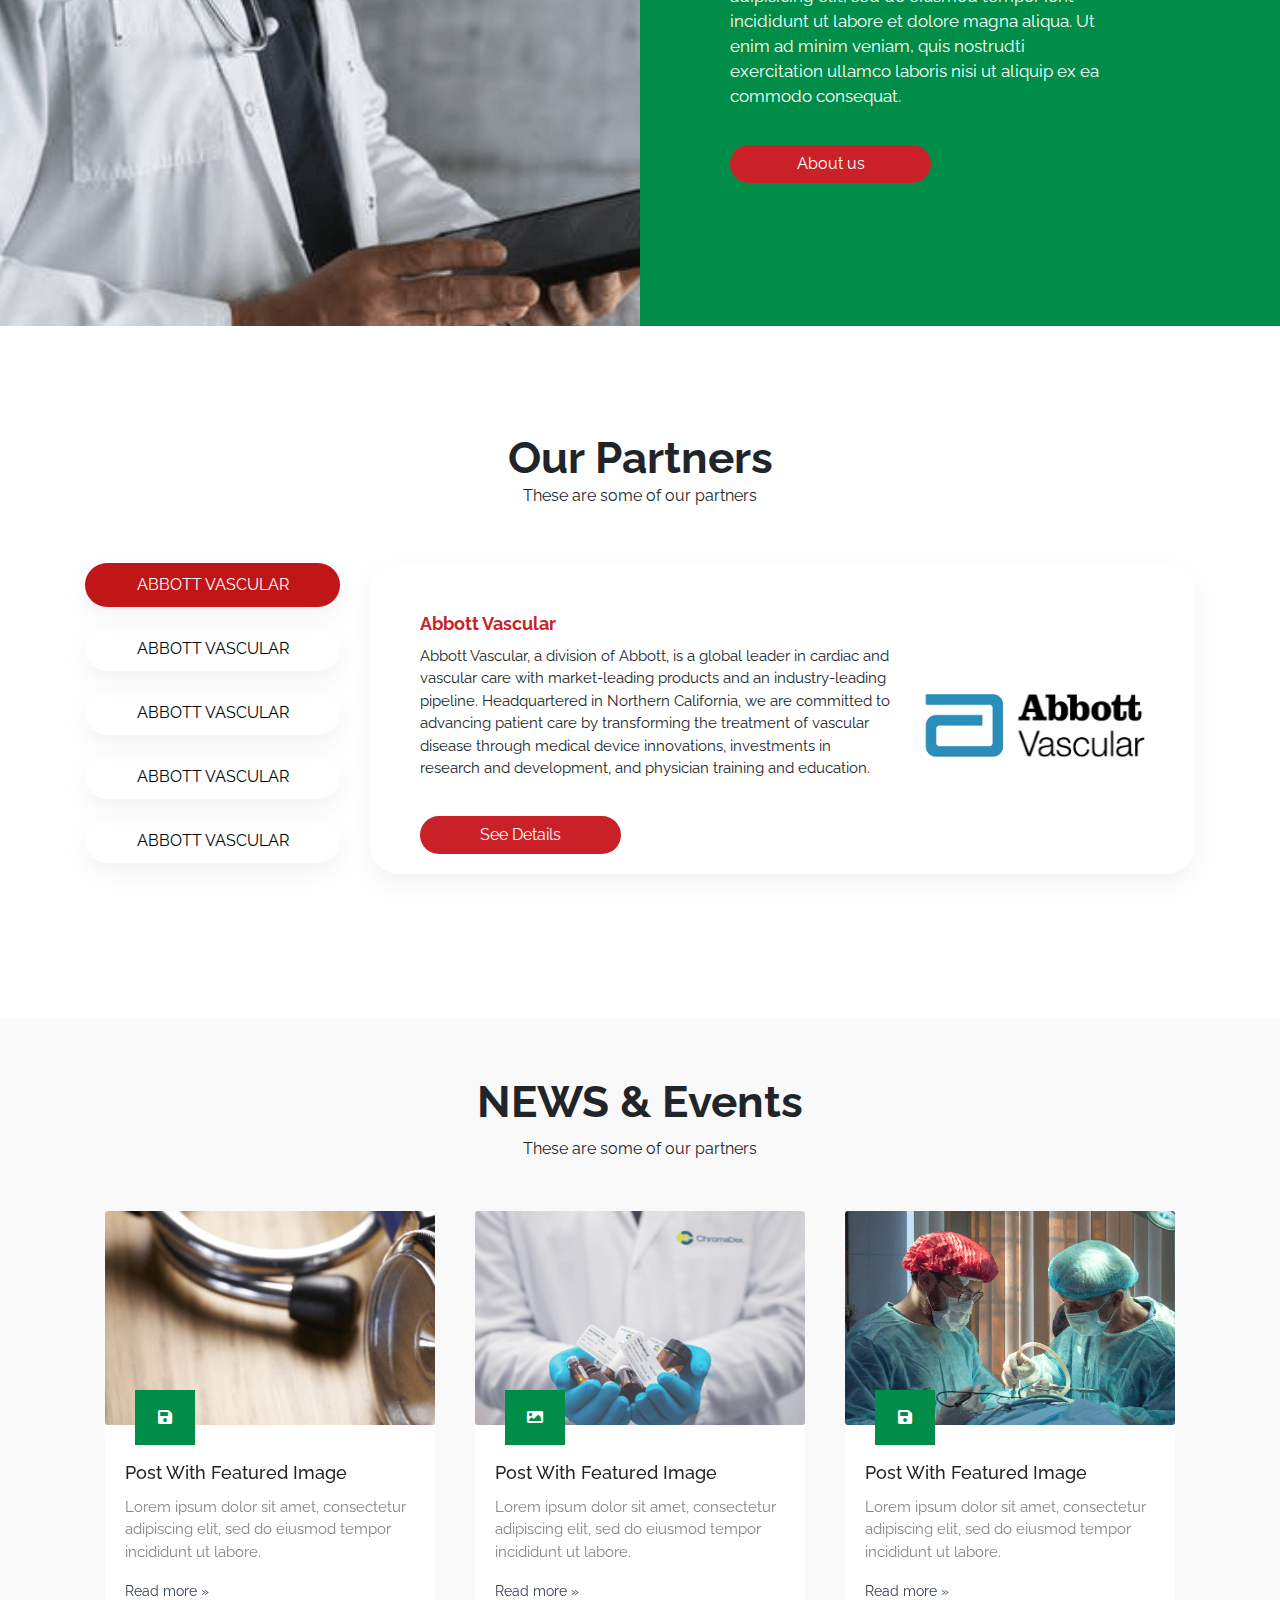
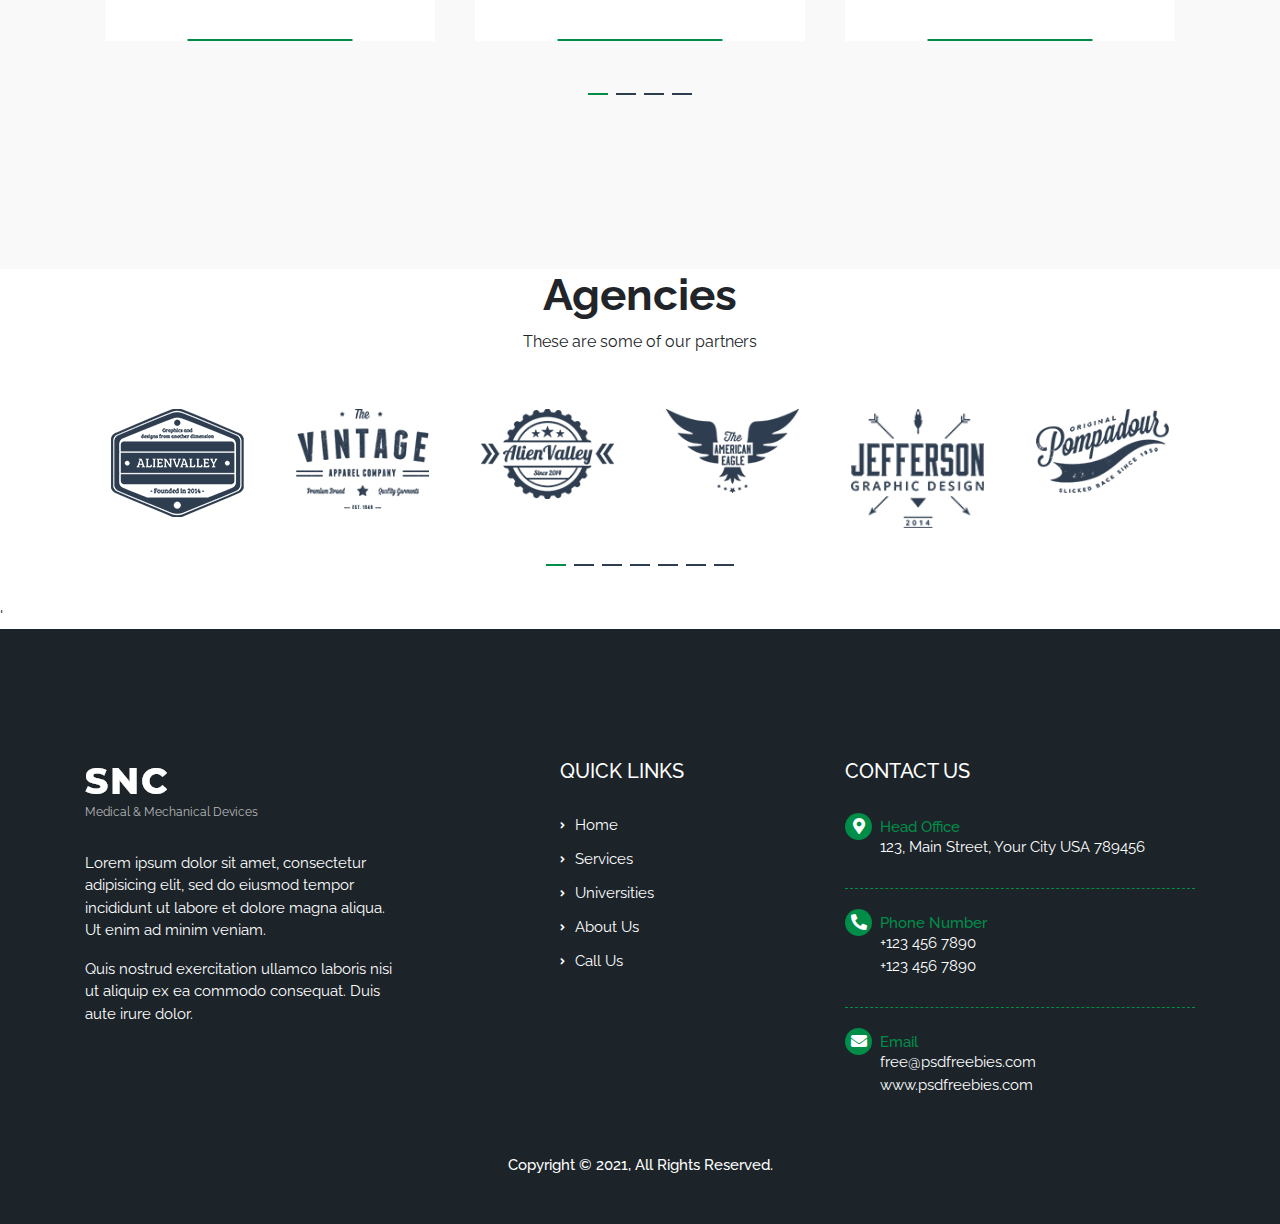
==== commit 242cc716: "add english" ====
--- a/index.html
+++ b/index.html
@@ -261,7 +261,7 @@
         <h5>NEWS & Events</h5>
         <p>These are some of our partners</p>
       </div>
-      <div class="news-slider">
+      <div class="news-slider" dir="ltr">
         <div class="slider-item">
           <div class="card">
             <div class="card-img" style="background-image: url('./assets/images/news.png');">
@@ -348,7 +348,7 @@
         <h5>Agencies</h5>
         <p>These are some of our partners</p>
       </div>
-      <div class="companies-slider">
+      <div class="companies-slider" dir="ltr">
         <div class="slider-item">
           <div class="card">
             <img src="./assets/images/c-1.png" alt="">
--- a/assets/css/style.css
+++ b/assets/css/style.css
@@ -16,6 +16,7 @@
   src: url("../fonts/DINNextLTArabic-Regular.ttf");
 }
 body {
+  direction: ltr;
   font-family: "Raleway", sans-serif;
 }
 
@@ -511,10 +512,11 @@
   margin: 15px;
 }
 .companies .companies-slider .card {
-  margin-bottom: 43px;
   width: 133px;
   height: 108px;
   border: 0;
+  margin: auto;
+  margin-bottom: 43px;
 }
 .companies .companies-slider .card img {
   width: auto;
@@ -803,6 +805,10 @@
   .navbar .navbar-nav .active .nav-link {
     color: #fff;
   }
+  .companies-slider .card{
+    margin: auto;
+
+  }
 }
 @media (max-width: 524px) {
   .top-header .header-contact {
